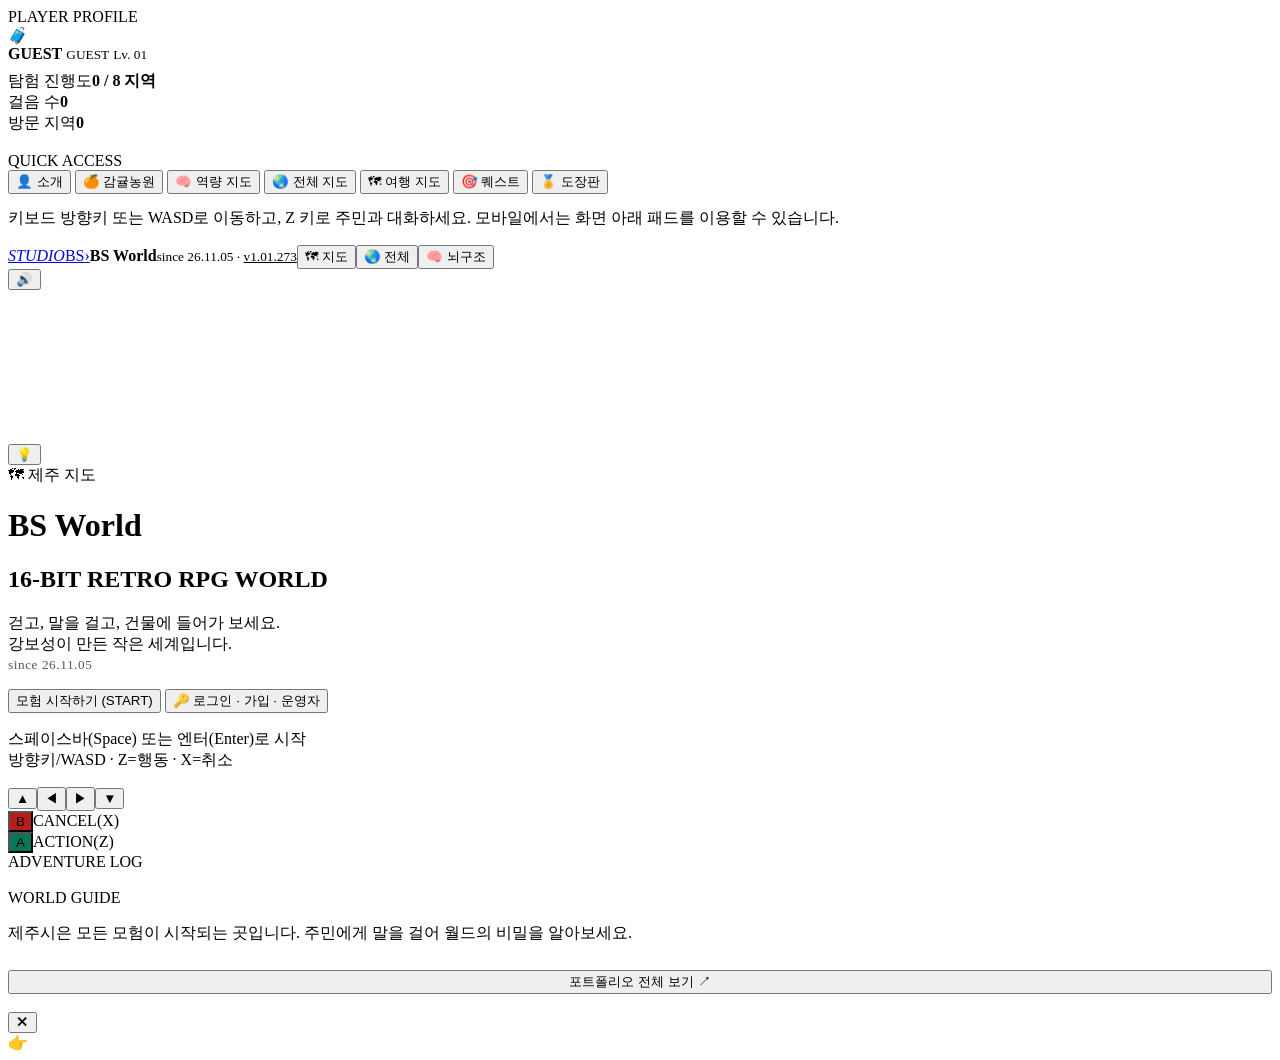
==== src/page.html @ 8c8c4bf9 "Add files via upload" ====
<!DOCTYPE html>
<html lang="ko">
<head>
<meta name="bs-notes" content="작업 문의 액자 전화번호 공개 ON/OFF 설정", "사무실·공방 책상과 외가 창문 대사 바로잡기">
  <meta charset="utf-8">
  <meta name="viewport" content="width=device-width, initial-scale=1, viewport-fit=cover">
  <title>BS World</title>
  <meta name="description" content="걷고, 말을 걸고, 건물에 들어가 보세요. 강보성이 만든 16비트 세계.">
  <meta property="og:title" content="BS World">
  <meta property="og:description" content="걷고, 말을 걸고, 건물에 들어가 보세요. 강보성이 만든 16비트 세계.">
  <meta property="og:type" content="website">
  <meta property="og:url" content="https://studio-bs.github.io/">
  <link rel="icon" type="image/png" sizes="32x32" href="[data-uri]">
  <link rel="icon" type="image/png" sizes="192x192" href="[data-uri]">
  <link rel="apple-touch-icon" href="[data-uri]">
  <link rel="preconnect" href="https://fonts.googleapis.com"><link rel="preconnect" href="https://fonts.gstatic.com" crossorigin><link href="https://fonts.googleapis.com/css2?family=DotGothic16&display=swap" rel="stylesheet" media="print" onload="this.media='all'">
  <style>/*@@CSS@@*/</style>
</head>
<body>
<div id="app">

<aside id="leftPanel" aria-label="캐릭터 정보">
  <div class="panel-title" id="profTitle">PLAYER PROFILE</div>
  <div class="avatar-card">
    <div class="avatar-mark" id="idMark">🧳</div>
    <strong id="idName">GUEST</strong>
    <small id="idSub">GUEST</small>
    <small class="lv" id="lvText">Lv. 01</small>
    <div id="idBtns" style="display:flex;gap:4px;justify-content:center;margin-top:8px"></div>
  </div>
  <div class="stat-line"><span>탐험 진행도</span><b id="progressText">0 / 8 지역</b></div>
  <div class="meter"><span id="progressBar"></span></div>
  <div class="stat-line"><span>걸음 수</span><b id="stepCount">0</b></div>
  <div class="stat-line"><span>방문 지역</span><b id="visitedCount">0</b></div>
  <div class="panel-title" style="margin-top:18px">QUICK ACCESS</div>
  <div class="quick-grid">
    <button onclick="showPortfolio()">👤 소개</button>
    <button onclick="showOrder()">🍊 감귤농원</button>
    <button onclick="showBrain()">🧠 역량 지도</button>
    <button onclick="showWorld()">🌏 전체 지도</button>
    <button onclick="showTravel()">🗺 여행 지도</button>
    <button onclick="showQuestLog()">🎯 퀘스트</button>
    <button onclick="showStamps()">🏅 도장판</button>
  </div>
  <p class="world-note" style="margin-top:14px">키보드 방향키 또는 WASD로 이동하고, Z 키로 주민과 대화하세요. 모바일에서는 화면 아래 패드를 이용할 수 있습니다.</p>
</aside>

<div id="bar"><a class="hubLink" href="https://studio-bs.pages.dev/" title="STUDIO BS 홈으로"><span class="sbsLg"><i>STUDIO</i><u>BS</u></span><span class="sbsAr">›</span></a><b>BS World</b><small class="since">since 26.11.05 · <span id="appVer" onclick="showPatchLog()" title="패치 내역 보기" style="cursor:pointer;text-decoration:underline">v1.01.273</span></small><button id="updBell" hidden onclick="showPatch()" title="새 패치" style="background:#dc2626;color:#fff;border:0;border-radius:6px;padding:2px 8px;font-weight:bold;cursor:pointer"></button><button id="rtBtn" onclick="showRt()" title="지금 접속 중" style="background:#0f766e;color:#fff;border:0;border-radius:6px;padding:2px 8px;font-weight:bold;cursor:pointer" hidden>👥 1</button><button id="chatBtn" onclick="chatOpen()" title="대화하기 (T)" style="background:#1e3a8a;color:#fff;border:0;border-radius:6px;padding:2px 8px;font-weight:bold;cursor:pointer;margin-left:4px" hidden>💬</button><button id="msBtn" hidden onclick="showMessenger()" title="메신저" style="background:#fef3c7;border:1px solid #f59e0b;border-radius:6px;padding:2px 8px;font-weight:bold;cursor:pointer;margin-left:4px">💌</button><button id="nBell" hidden onclick="noteAdmin()" title="새 쪽지와 약속"></button><button id="qBell" hidden onclick="showQA()" title="새 방명록"></button><div id="vc" hidden>TODAY <i id="vcT">-</i> · TOTAL <i id="vcA">-</i></div><span class="brk"></span><button onclick="toggleMap()">🗺 지도</button><button onclick="showWorld()" title="서울과 제주 전체 지도">🌏 전체</button><button onclick="showBrain()">🧠 뇌구조</button><div id="npm" title="지금 나오는 음악"><span id="npt"></span></div><button id="bg" onclick="togBgm()">🔊</button></div>

<div id="scr">
  <canvas id="c"></canvas>
  <div id="fade"></div>
  <div id="bn"></div>
  <div id="wx"></div><div id="guideBar" hidden></div><div id="stHud" hidden></div><div id="chatLog" hidden></div><button id="skipBtn" hidden onclick="rideSkip()">⏭ 건너뛰기 <kbd>X</kbd></button><button id="tipBtn" title="TIP (H 키)" aria-label="팁 보기 (H 키)">💡<i hidden></i></button><div id="tipBox" hidden></div><div id="chatBar" hidden><input id="chatIn" maxlength="40" placeholder="말하기 (40자) · Enter 보내기 · Esc 닫기" autocomplete="off" enterkeyhint="send"><button id="chatGo">보내기</button><button id="chatX" title="닫기">✕</button></div>
  
  <!-- 우측 하단 고정 미니맵 오버레이 -->
  <div id="minimap-overlay">
    <div class="minimap-title">🗺 <span id="mmTitle">제주 지도</span></div>
    <div id="minimap-container" class="minimap-grid"></div>
  </div>

  <div id="dl"><div id="dn"></div><div id="dt"></div></div>
  
  <!-- 시작 화면 오버레이 -->
  <div id="st">
    <div class="cd">
      <h1>BS World</h1>
      <h2>16-BIT RETRO RPG WORLD</h2>
      <p>걷고, 말을 걸고, 건물에 들어가 보세요.<br>강보성이 만든 작은 세계입니다.<br><small style="opacity:.65;letter-spacing:.04em">since 26.11.05</small></p>
    </div>
    <button class="go" onclick="startGame()">모험 시작하기 (START)</button>
    <button class="go go2" onclick="startLogin()">🔑 로그인 · 가입 · 운영자</button>
    <p class="sthint">스페이스바(Space) 또는 엔터(Enter)로 시작<br>방향키/WASD · Z=행동 · X=취소</p>
  </div>
</div>

<div id="mobPanel" hidden>
  <div class="mtabs"><button data-t="map" onclick="mobTab('map')">🗺 지도</button><button data-t="me" onclick="mobTab('me')">👤 프로필</button><button data-t="log" onclick="mobTab('log')">🎯 모험</button></div>
  <div id="mobBody"><div class="mt" data-t="map"></div><div class="mt" data-t="me"></div><div class="mt" data-t="log"></div></div>
</div>
<div id="ctl">
  <div class="dp"><span></span><button data-d="1">▲</button><span></span><button data-d="2">◀</button><span></span><button data-d="3">▶</button><span></span><button data-d="0">▼</button><span></span></div>
  <div class="ab">
    <div><button style="background:#b91c1c" id="bB">B</button>CANCEL(X)</div>
    <div><button style="background:#047857" id="bA">A</button>ACTION(Z)</div>
  </div>
</div>

<aside id="rightPanel" aria-label="퀘스트 및 탐험 안내">
  <div class="panel-title">ADVENTURE LOG</div>
  <div id="questList"></div>
  <div class="panel-title" style="margin-top:18px">WORLD GUIDE</div>
  <p class="world-note" id="regionDesc">제주시은 모든 모험이 시작되는 곳입니다. 주민에게 말을 걸어 월드의 비밀을 알아보세요.</p>
  <button class="side-action" style="width:100%;margin-top:10px" onclick="showPortfolio()">포트폴리오 전체 보기 ↗</button>
</aside>
<div id="toast" role="status" aria-live="polite"></div>

</div>

<div id="lb" onclick="if(event.target.tagName=='IMG')lbZoom();else lbClose()"><div class="fit"><img id="lbi" alt=""></div></div><button id="lbx" onclick="lbClose()" aria-label="닫기">✕</button>
<div id="ytDock"></div>
<div id="bgmBar" hidden><div id="bgmName"></div><div class="bb"><button id="bgmP" onclick="bgmToggle()" title="재생/일시정지 (M)">⏯</button><button onclick="bgmNext()" title="다음 곡 (N)">⏭</button><button onclick="bgmList()" title="목록">📃</button><button id="bgmMin" onclick="bgmMinTog()" title="작게/크게">⬇</button><button onclick="bgmOff()" title="끄기">✕</button></div></div>
<div id="kc">👉</div>
<div class="md" id="md" hidden>
  <div class="mb"><button class="x" onclick="closeM()">✕</button><div id="mc"></div></div>
</div>

<script>/*@@JS@@*/</script>
</body>
</html>
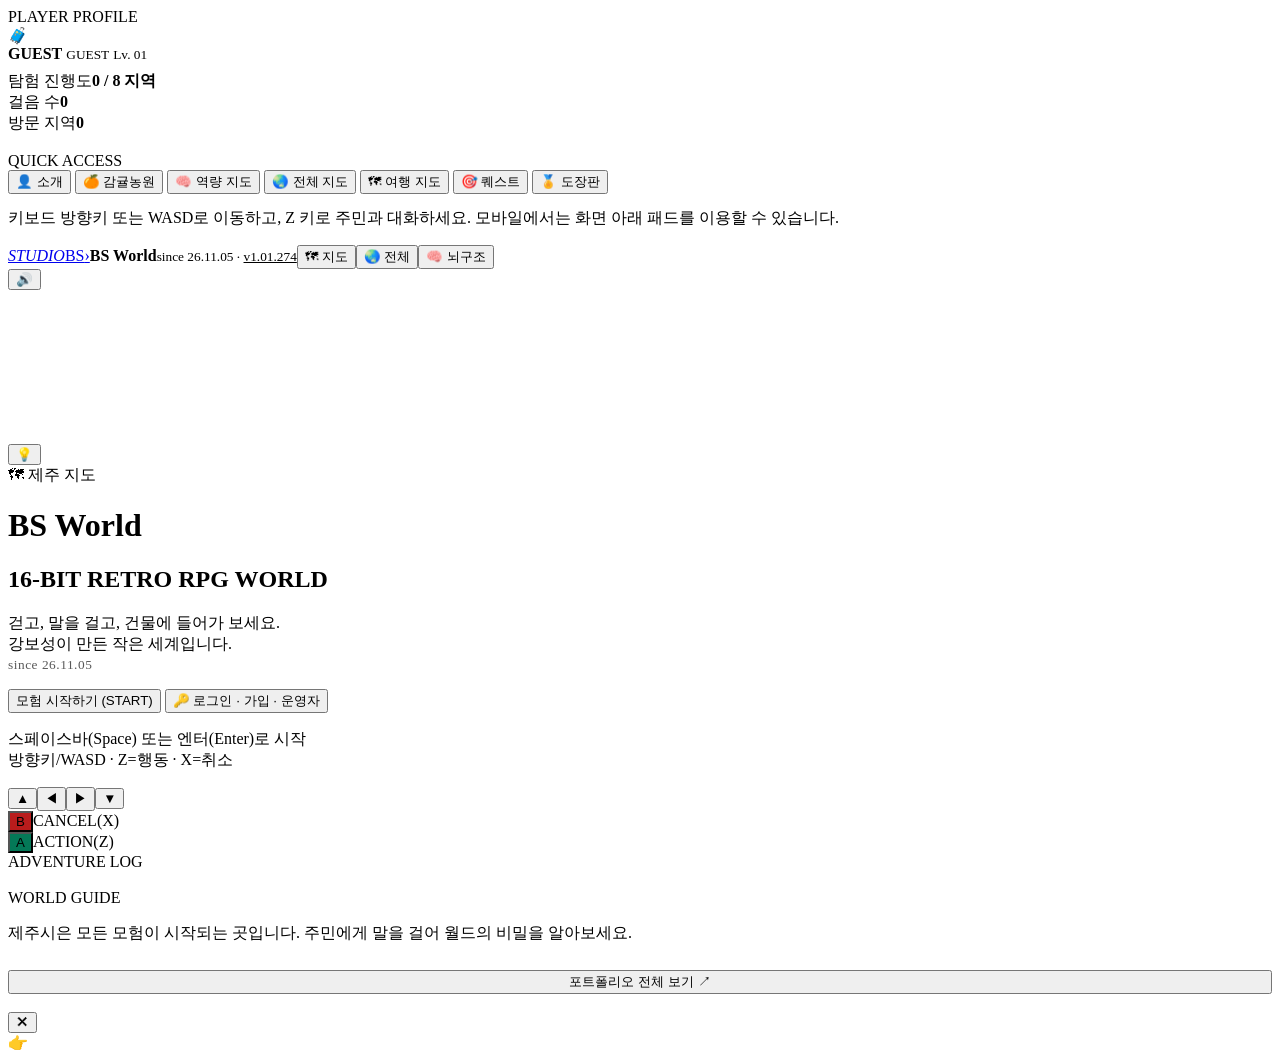
==== commit 1ca7ccb2: "Add files via upload" ====
--- a/src/page.html
+++ b/src/page.html
@@ -1,7 +1,7 @@
 <!DOCTYPE html>
 <html lang="ko">
 <head>
-<meta name="bs-notes" content="작업 문의 액자 전화번호 공개 ON/OFF 설정", "사무실·공방 책상과 외가 창문 대사 바로잡기">
+<meta name="bs-notes" content="박점박 채널은 쇼츠까지 모두 재생", "사무실·공방 책상과 외가 창문 대사 바로잡기">
   <meta charset="utf-8">
   <meta name="viewport" content="width=device-width, initial-scale=1, viewport-fit=cover">
   <title>BS World</title>
@@ -45,7 +45,7 @@
   <p class="world-note" style="margin-top:14px">키보드 방향키 또는 WASD로 이동하고, Z 키로 주민과 대화하세요. 모바일에서는 화면 아래 패드를 이용할 수 있습니다.</p>
 </aside>
 
-<div id="bar"><a class="hubLink" href="https://studio-bs.pages.dev/" title="STUDIO BS 홈으로"><span class="sbsLg"><i>STUDIO</i><u>BS</u></span><span class="sbsAr">›</span></a><b>BS World</b><small class="since">since 26.11.05 · <span id="appVer" onclick="showPatchLog()" title="패치 내역 보기" style="cursor:pointer;text-decoration:underline">v1.01.273</span></small><button id="updBell" hidden onclick="showPatch()" title="새 패치" style="background:#dc2626;color:#fff;border:0;border-radius:6px;padding:2px 8px;font-weight:bold;cursor:pointer"></button><button id="rtBtn" onclick="showRt()" title="지금 접속 중" style="background:#0f766e;color:#fff;border:0;border-radius:6px;padding:2px 8px;font-weight:bold;cursor:pointer" hidden>👥 1</button><button id="chatBtn" onclick="chatOpen()" title="대화하기 (T)" style="background:#1e3a8a;color:#fff;border:0;border-radius:6px;padding:2px 8px;font-weight:bold;cursor:pointer;margin-left:4px" hidden>💬</button><button id="msBtn" hidden onclick="showMessenger()" title="메신저" style="background:#fef3c7;border:1px solid #f59e0b;border-radius:6px;padding:2px 8px;font-weight:bold;cursor:pointer;margin-left:4px">💌</button><button id="nBell" hidden onclick="noteAdmin()" title="새 쪽지와 약속"></button><button id="qBell" hidden onclick="showQA()" title="새 방명록"></button><div id="vc" hidden>TODAY <i id="vcT">-</i> · TOTAL <i id="vcA">-</i></div><span class="brk"></span><button onclick="toggleMap()">🗺 지도</button><button onclick="showWorld()" title="서울과 제주 전체 지도">🌏 전체</button><button onclick="showBrain()">🧠 뇌구조</button><div id="npm" title="지금 나오는 음악"><span id="npt"></span></div><button id="bg" onclick="togBgm()">🔊</button></div>
+<div id="bar"><a class="hubLink" href="https://studio-bs.pages.dev/" title="STUDIO BS 홈으로"><span class="sbsLg"><i>STUDIO</i><u>BS</u></span><span class="sbsAr">›</span></a><b>BS World</b><small class="since">since 26.11.05 · <span id="appVer" onclick="showPatchLog()" title="패치 내역 보기" style="cursor:pointer;text-decoration:underline">v1.01.274</span></small><button id="updBell" hidden onclick="showPatch()" title="새 패치" style="background:#dc2626;color:#fff;border:0;border-radius:6px;padding:2px 8px;font-weight:bold;cursor:pointer"></button><button id="rtBtn" onclick="showRt()" title="지금 접속 중" style="background:#0f766e;color:#fff;border:0;border-radius:6px;padding:2px 8px;font-weight:bold;cursor:pointer" hidden>👥 1</button><button id="chatBtn" onclick="chatOpen()" title="대화하기 (T)" style="background:#1e3a8a;color:#fff;border:0;border-radius:6px;padding:2px 8px;font-weight:bold;cursor:pointer;margin-left:4px" hidden>💬</button><button id="msBtn" hidden onclick="showMessenger()" title="메신저" style="background:#fef3c7;border:1px solid #f59e0b;border-radius:6px;padding:2px 8px;font-weight:bold;cursor:pointer;margin-left:4px">💌</button><button id="nBell" hidden onclick="noteAdmin()" title="새 쪽지와 약속"></button><button id="qBell" hidden onclick="showQA()" title="새 방명록"></button><div id="vc" hidden>TODAY <i id="vcT">-</i> · TOTAL <i id="vcA">-</i></div><span class="brk"></span><button onclick="toggleMap()">🗺 지도</button><button onclick="showWorld()" title="서울과 제주 전체 지도">🌏 전체</button><button onclick="showBrain()">🧠 뇌구조</button><div id="npm" title="지금 나오는 음악"><span id="npt"></span></div><button id="bg" onclick="togBgm()">🔊</button></div>
 
 <div id="scr">
   <canvas id="c"></canvas>
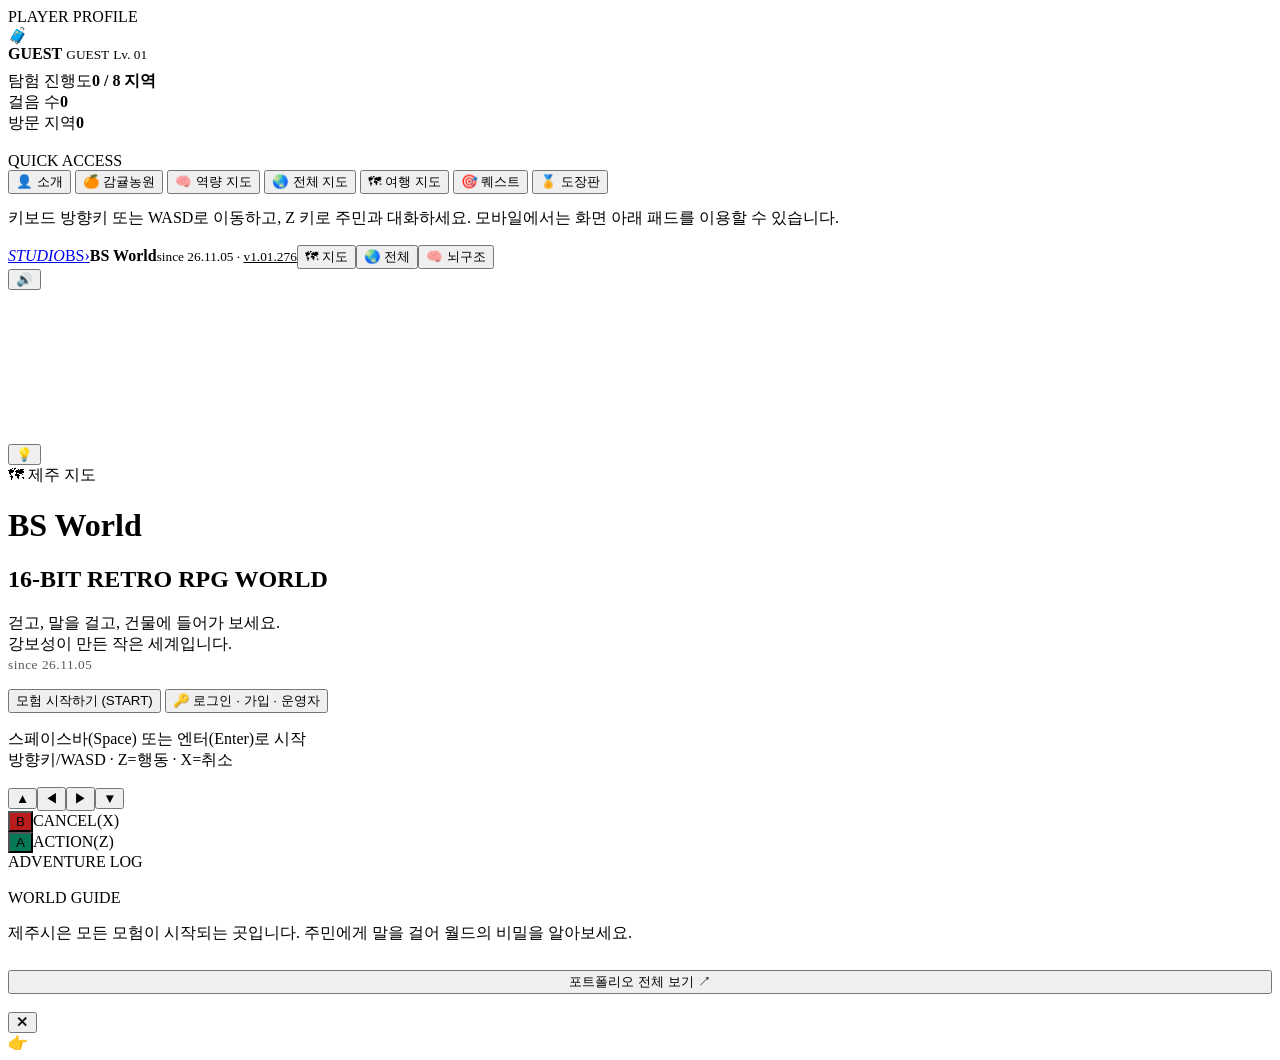
==== commit cfa7cde9: "Add files via upload" ====
--- a/src/page.html
+++ b/src/page.html
@@ -1,7 +1,7 @@
 <!DOCTYPE html>
 <html lang="ko">
 <head>
-<meta name="bs-notes" content="박점박 채널은 쇼츠까지 모두 재생", "사무실·공방 책상과 외가 창문 대사 바로잡기">
+<meta name="bs-notes" content="스튜디오 박: 애니메이터 박 NPC, 큰 컴퓨터 위치 정리, 입구 소파", "사무실·공방 책상과 외가 창문 대사 바로잡기">
   <meta charset="utf-8">
   <meta name="viewport" content="width=device-width, initial-scale=1, viewport-fit=cover">
   <title>BS World</title>
@@ -45,7 +45,7 @@
   <p class="world-note" style="margin-top:14px">키보드 방향키 또는 WASD로 이동하고, Z 키로 주민과 대화하세요. 모바일에서는 화면 아래 패드를 이용할 수 있습니다.</p>
 </aside>
 
-<div id="bar"><a class="hubLink" href="https://studio-bs.pages.dev/" title="STUDIO BS 홈으로"><span class="sbsLg"><i>STUDIO</i><u>BS</u></span><span class="sbsAr">›</span></a><b>BS World</b><small class="since">since 26.11.05 · <span id="appVer" onclick="showPatchLog()" title="패치 내역 보기" style="cursor:pointer;text-decoration:underline">v1.01.274</span></small><button id="updBell" hidden onclick="showPatch()" title="새 패치" style="background:#dc2626;color:#fff;border:0;border-radius:6px;padding:2px 8px;font-weight:bold;cursor:pointer"></button><button id="rtBtn" onclick="showRt()" title="지금 접속 중" style="background:#0f766e;color:#fff;border:0;border-radius:6px;padding:2px 8px;font-weight:bold;cursor:pointer" hidden>👥 1</button><button id="chatBtn" onclick="chatOpen()" title="대화하기 (T)" style="background:#1e3a8a;color:#fff;border:0;border-radius:6px;padding:2px 8px;font-weight:bold;cursor:pointer;margin-left:4px" hidden>💬</button><button id="msBtn" hidden onclick="showMessenger()" title="메신저" style="background:#fef3c7;border:1px solid #f59e0b;border-radius:6px;padding:2px 8px;font-weight:bold;cursor:pointer;margin-left:4px">💌</button><button id="nBell" hidden onclick="noteAdmin()" title="새 쪽지와 약속"></button><button id="qBell" hidden onclick="showQA()" title="새 방명록"></button><div id="vc" hidden>TODAY <i id="vcT">-</i> · TOTAL <i id="vcA">-</i></div><span class="brk"></span><button onclick="toggleMap()">🗺 지도</button><button onclick="showWorld()" title="서울과 제주 전체 지도">🌏 전체</button><button onclick="showBrain()">🧠 뇌구조</button><div id="npm" title="지금 나오는 음악"><span id="npt"></span></div><button id="bg" onclick="togBgm()">🔊</button></div>
+<div id="bar"><a class="hubLink" href="https://studio-bs.pages.dev/" title="STUDIO BS 홈으로"><span class="sbsLg"><i>STUDIO</i><u>BS</u></span><span class="sbsAr">›</span></a><b>BS World</b><small class="since">since 26.11.05 · <span id="appVer" onclick="showPatchLog()" title="패치 내역 보기" style="cursor:pointer;text-decoration:underline">v1.01.276</span></small><button id="updBell" hidden onclick="showPatch()" title="새 패치" style="background:#dc2626;color:#fff;border:0;border-radius:6px;padding:2px 8px;font-weight:bold;cursor:pointer"></button><button id="rtBtn" onclick="showRt()" title="지금 접속 중" style="background:#0f766e;color:#fff;border:0;border-radius:6px;padding:2px 8px;font-weight:bold;cursor:pointer" hidden>👥 1</button><button id="chatBtn" onclick="chatOpen()" title="대화하기 (T)" style="background:#1e3a8a;color:#fff;border:0;border-radius:6px;padding:2px 8px;font-weight:bold;cursor:pointer;margin-left:4px" hidden>💬</button><button id="msBtn" hidden onclick="showMessenger()" title="메신저" style="background:#fef3c7;border:1px solid #f59e0b;border-radius:6px;padding:2px 8px;font-weight:bold;cursor:pointer;margin-left:4px">💌</button><button id="nBell" hidden onclick="noteAdmin()" title="새 쪽지와 약속"></button><button id="qBell" hidden onclick="showQA()" title="새 방명록"></button><div id="vc" hidden>TODAY <i id="vcT">-</i> · TOTAL <i id="vcA">-</i></div><span class="brk"></span><button onclick="toggleMap()">🗺 지도</button><button onclick="showWorld()" title="서울과 제주 전체 지도">🌏 전체</button><button onclick="showBrain()">🧠 뇌구조</button><div id="npm" title="지금 나오는 음악"><span id="npt"></span></div><button id="bg" onclick="togBgm()">🔊</button></div>
 
 <div id="scr">
   <canvas id="c"></canvas>
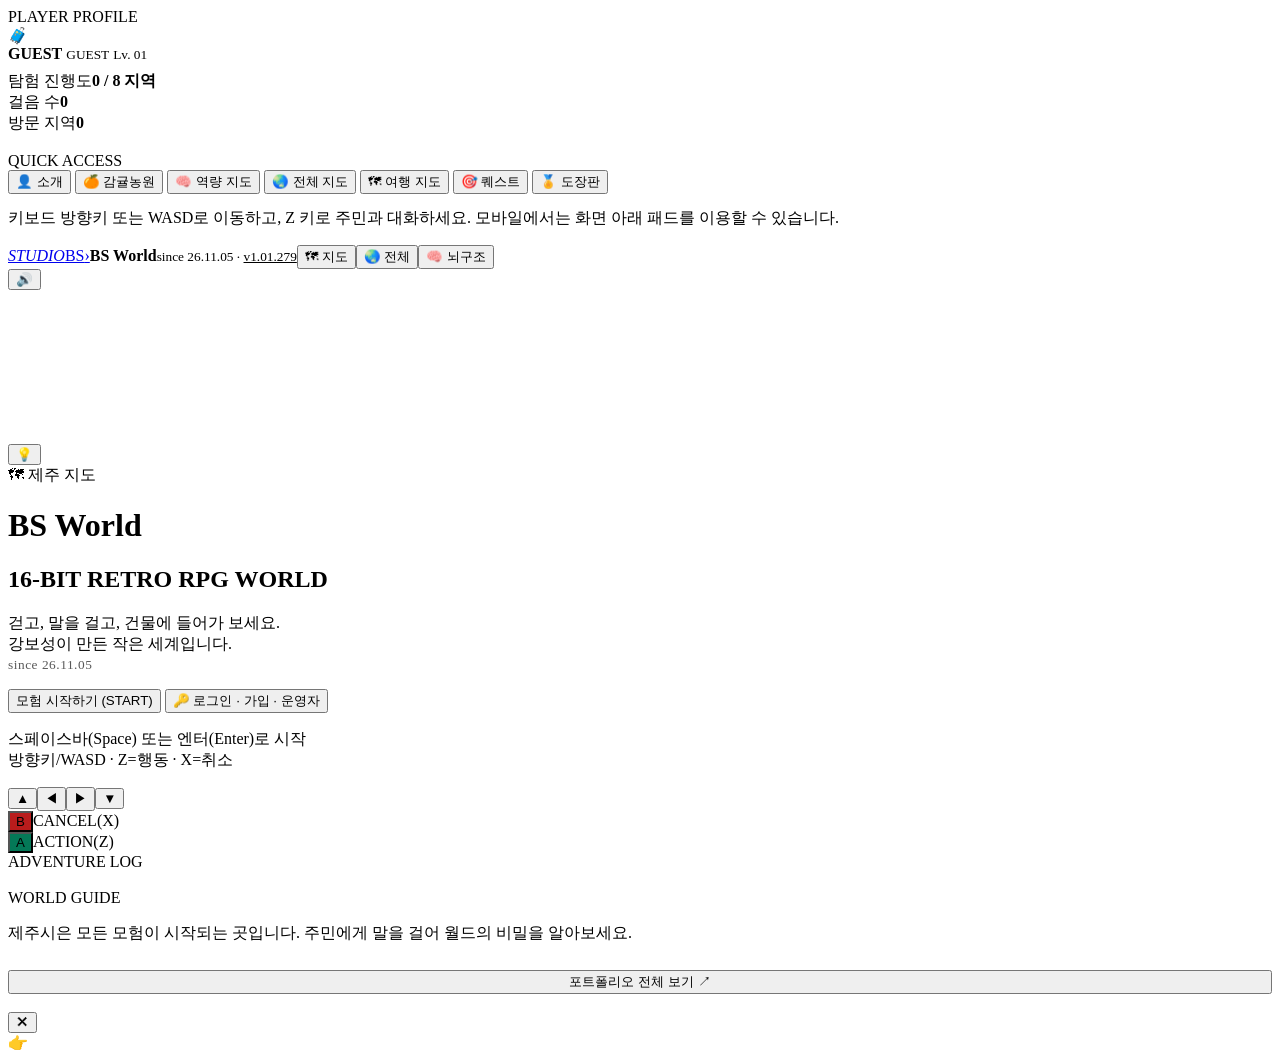
==== commit cf46e9f2: "Add files via upload" ====
--- a/src/page.html
+++ b/src/page.html
@@ -1,7 +1,7 @@
 <!DOCTYPE html>
 <html lang="ko">
 <head>
-<meta name="bs-notes" content="스튜디오 박: 애니메이터 박 NPC, 큰 컴퓨터 위치 정리, 입구 소파", "사무실·공방 책상과 외가 창문 대사 바로잡기">
+<meta name="bs-notes" content="스튜디오 박 새 간판·캐릭터 NPC, 방 크기 조정과 소파 2×2|박지혜 채널은 대표 영상 하나만 재생", "사무실·공방 책상과 외가 창문 대사 바로잡기">
   <meta charset="utf-8">
   <meta name="viewport" content="width=device-width, initial-scale=1, viewport-fit=cover">
   <title>BS World</title>
@@ -45,7 +45,7 @@
   <p class="world-note" style="margin-top:14px">키보드 방향키 또는 WASD로 이동하고, Z 키로 주민과 대화하세요. 모바일에서는 화면 아래 패드를 이용할 수 있습니다.</p>
 </aside>
 
-<div id="bar"><a class="hubLink" href="https://studio-bs.pages.dev/" title="STUDIO BS 홈으로"><span class="sbsLg"><i>STUDIO</i><u>BS</u></span><span class="sbsAr">›</span></a><b>BS World</b><small class="since">since 26.11.05 · <span id="appVer" onclick="showPatchLog()" title="패치 내역 보기" style="cursor:pointer;text-decoration:underline">v1.01.276</span></small><button id="updBell" hidden onclick="showPatch()" title="새 패치" style="background:#dc2626;color:#fff;border:0;border-radius:6px;padding:2px 8px;font-weight:bold;cursor:pointer"></button><button id="rtBtn" onclick="showRt()" title="지금 접속 중" style="background:#0f766e;color:#fff;border:0;border-radius:6px;padding:2px 8px;font-weight:bold;cursor:pointer" hidden>👥 1</button><button id="chatBtn" onclick="chatOpen()" title="대화하기 (T)" style="background:#1e3a8a;color:#fff;border:0;border-radius:6px;padding:2px 8px;font-weight:bold;cursor:pointer;margin-left:4px" hidden>💬</button><button id="msBtn" hidden onclick="showMessenger()" title="메신저" style="background:#fef3c7;border:1px solid #f59e0b;border-radius:6px;padding:2px 8px;font-weight:bold;cursor:pointer;margin-left:4px">💌</button><button id="nBell" hidden onclick="noteAdmin()" title="새 쪽지와 약속"></button><button id="qBell" hidden onclick="showQA()" title="새 방명록"></button><div id="vc" hidden>TODAY <i id="vcT">-</i> · TOTAL <i id="vcA">-</i></div><span class="brk"></span><button onclick="toggleMap()">🗺 지도</button><button onclick="showWorld()" title="서울과 제주 전체 지도">🌏 전체</button><button onclick="showBrain()">🧠 뇌구조</button><div id="npm" title="지금 나오는 음악"><span id="npt"></span></div><button id="bg" onclick="togBgm()">🔊</button></div>
+<div id="bar"><a class="hubLink" href="https://studio-bs.pages.dev/" title="STUDIO BS 홈으로"><span class="sbsLg"><i>STUDIO</i><u>BS</u></span><span class="sbsAr">›</span></a><b>BS World</b><small class="since">since 26.11.05 · <span id="appVer" onclick="showPatchLog()" title="패치 내역 보기" style="cursor:pointer;text-decoration:underline">v1.01.279</span></small><button id="updBell" hidden onclick="showPatch()" title="새 패치" style="background:#dc2626;color:#fff;border:0;border-radius:6px;padding:2px 8px;font-weight:bold;cursor:pointer"></button><button id="rtBtn" onclick="showRt()" title="지금 접속 중" style="background:#0f766e;color:#fff;border:0;border-radius:6px;padding:2px 8px;font-weight:bold;cursor:pointer" hidden>👥 1</button><button id="chatBtn" onclick="chatOpen()" title="대화하기 (T)" style="background:#1e3a8a;color:#fff;border:0;border-radius:6px;padding:2px 8px;font-weight:bold;cursor:pointer;margin-left:4px" hidden>💬</button><button id="msBtn" hidden onclick="showMessenger()" title="메신저" style="background:#fef3c7;border:1px solid #f59e0b;border-radius:6px;padding:2px 8px;font-weight:bold;cursor:pointer;margin-left:4px">💌</button><button id="nBell" hidden onclick="noteAdmin()" title="새 쪽지와 약속"></button><button id="qBell" hidden onclick="showQA()" title="새 방명록"></button><div id="vc" hidden>TODAY <i id="vcT">-</i> · TOTAL <i id="vcA">-</i></div><span class="brk"></span><button onclick="toggleMap()">🗺 지도</button><button onclick="showWorld()" title="서울과 제주 전체 지도">🌏 전체</button><button onclick="showBrain()">🧠 뇌구조</button><div id="npm" title="지금 나오는 음악"><span id="npt"></span></div><button id="bg" onclick="togBgm()">🔊</button></div>
 
 <div id="scr">
   <canvas id="c"></canvas>
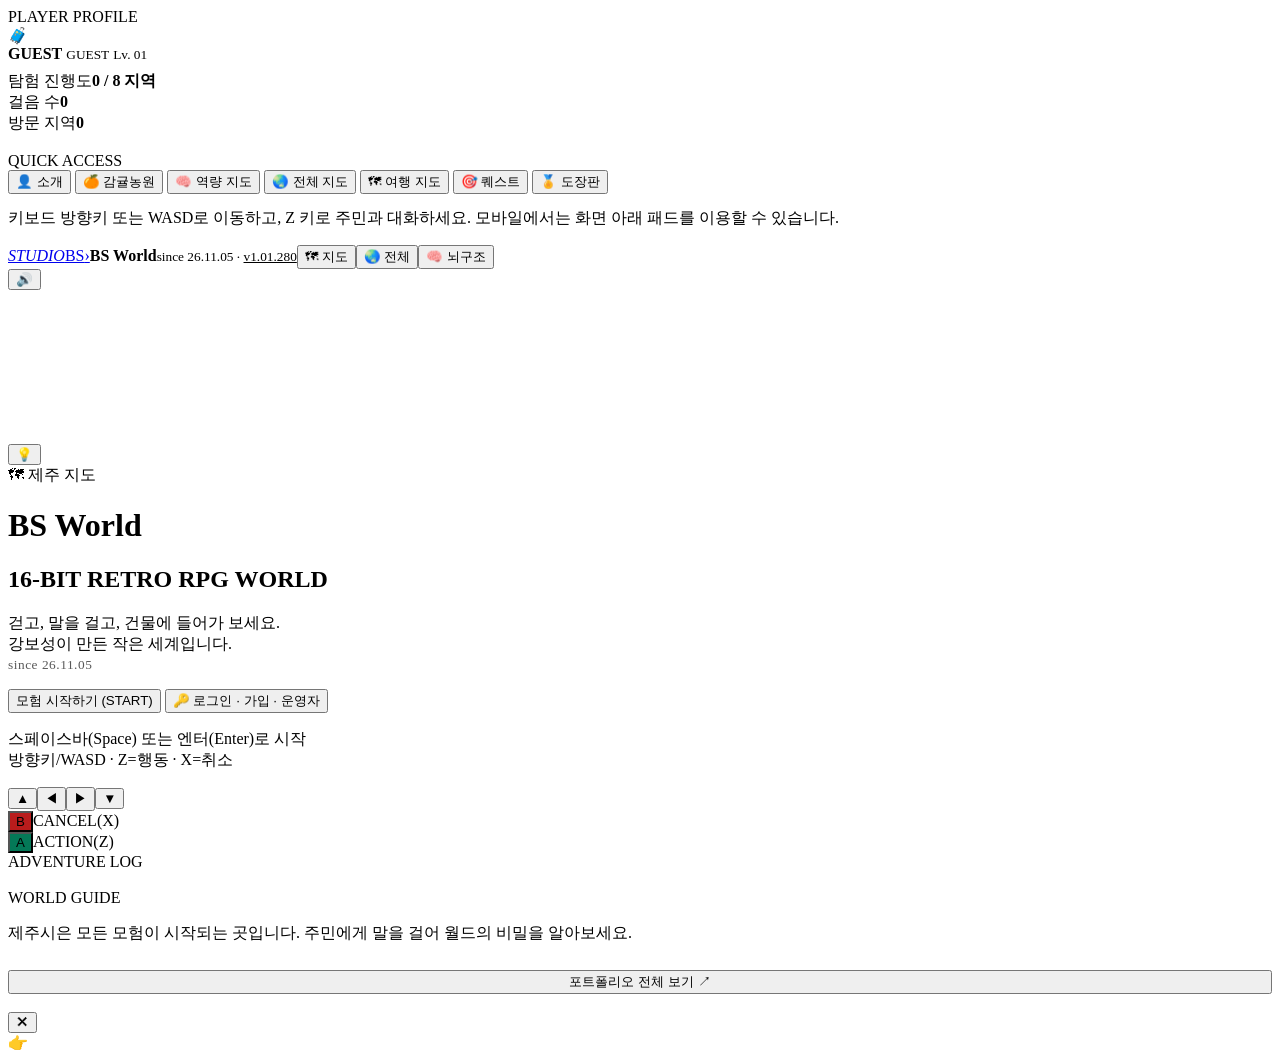
==== commit 24468d0d: "Add files via upload" ====
--- a/src/page.html
+++ b/src/page.html
@@ -1,7 +1,7 @@
 <!DOCTYPE html>
 <html lang="ko">
 <head>
-<meta name="bs-notes" content="스튜디오 박 새 간판·캐릭터 NPC, 방 크기 조정과 소파 2×2|박지혜 채널은 대표 영상 하나만 재생", "사무실·공방 책상과 외가 창문 대사 바로잡기">
+<meta name="bs-notes" content="스튜디오 박 외관을 애니메이션 작업실 느낌으로(필름 지붕·연필·슬레이트)", "사무실·공방 책상과 외가 창문 대사 바로잡기">
   <meta charset="utf-8">
   <meta name="viewport" content="width=device-width, initial-scale=1, viewport-fit=cover">
   <title>BS World</title>
@@ -45,7 +45,7 @@
   <p class="world-note" style="margin-top:14px">키보드 방향키 또는 WASD로 이동하고, Z 키로 주민과 대화하세요. 모바일에서는 화면 아래 패드를 이용할 수 있습니다.</p>
 </aside>
 
-<div id="bar"><a class="hubLink" href="https://studio-bs.pages.dev/" title="STUDIO BS 홈으로"><span class="sbsLg"><i>STUDIO</i><u>BS</u></span><span class="sbsAr">›</span></a><b>BS World</b><small class="since">since 26.11.05 · <span id="appVer" onclick="showPatchLog()" title="패치 내역 보기" style="cursor:pointer;text-decoration:underline">v1.01.279</span></small><button id="updBell" hidden onclick="showPatch()" title="새 패치" style="background:#dc2626;color:#fff;border:0;border-radius:6px;padding:2px 8px;font-weight:bold;cursor:pointer"></button><button id="rtBtn" onclick="showRt()" title="지금 접속 중" style="background:#0f766e;color:#fff;border:0;border-radius:6px;padding:2px 8px;font-weight:bold;cursor:pointer" hidden>👥 1</button><button id="chatBtn" onclick="chatOpen()" title="대화하기 (T)" style="background:#1e3a8a;color:#fff;border:0;border-radius:6px;padding:2px 8px;font-weight:bold;cursor:pointer;margin-left:4px" hidden>💬</button><button id="msBtn" hidden onclick="showMessenger()" title="메신저" style="background:#fef3c7;border:1px solid #f59e0b;border-radius:6px;padding:2px 8px;font-weight:bold;cursor:pointer;margin-left:4px">💌</button><button id="nBell" hidden onclick="noteAdmin()" title="새 쪽지와 약속"></button><button id="qBell" hidden onclick="showQA()" title="새 방명록"></button><div id="vc" hidden>TODAY <i id="vcT">-</i> · TOTAL <i id="vcA">-</i></div><span class="brk"></span><button onclick="toggleMap()">🗺 지도</button><button onclick="showWorld()" title="서울과 제주 전체 지도">🌏 전체</button><button onclick="showBrain()">🧠 뇌구조</button><div id="npm" title="지금 나오는 음악"><span id="npt"></span></div><button id="bg" onclick="togBgm()">🔊</button></div>
+<div id="bar"><a class="hubLink" href="https://studio-bs.pages.dev/" title="STUDIO BS 홈으로"><span class="sbsLg"><i>STUDIO</i><u>BS</u></span><span class="sbsAr">›</span></a><b>BS World</b><small class="since">since 26.11.05 · <span id="appVer" onclick="showPatchLog()" title="패치 내역 보기" style="cursor:pointer;text-decoration:underline">v1.01.280</span></small><button id="updBell" hidden onclick="showPatch()" title="새 패치" style="background:#dc2626;color:#fff;border:0;border-radius:6px;padding:2px 8px;font-weight:bold;cursor:pointer"></button><button id="rtBtn" onclick="showRt()" title="지금 접속 중" style="background:#0f766e;color:#fff;border:0;border-radius:6px;padding:2px 8px;font-weight:bold;cursor:pointer" hidden>👥 1</button><button id="chatBtn" onclick="chatOpen()" title="대화하기 (T)" style="background:#1e3a8a;color:#fff;border:0;border-radius:6px;padding:2px 8px;font-weight:bold;cursor:pointer;margin-left:4px" hidden>💬</button><button id="msBtn" hidden onclick="showMessenger()" title="메신저" style="background:#fef3c7;border:1px solid #f59e0b;border-radius:6px;padding:2px 8px;font-weight:bold;cursor:pointer;margin-left:4px">💌</button><button id="nBell" hidden onclick="noteAdmin()" title="새 쪽지와 약속"></button><button id="qBell" hidden onclick="showQA()" title="새 방명록"></button><div id="vc" hidden>TODAY <i id="vcT">-</i> · TOTAL <i id="vcA">-</i></div><span class="brk"></span><button onclick="toggleMap()">🗺 지도</button><button onclick="showWorld()" title="서울과 제주 전체 지도">🌏 전체</button><button onclick="showBrain()">🧠 뇌구조</button><div id="npm" title="지금 나오는 음악"><span id="npt"></span></div><button id="bg" onclick="togBgm()">🔊</button></div>
 
 <div id="scr">
   <canvas id="c"></canvas>
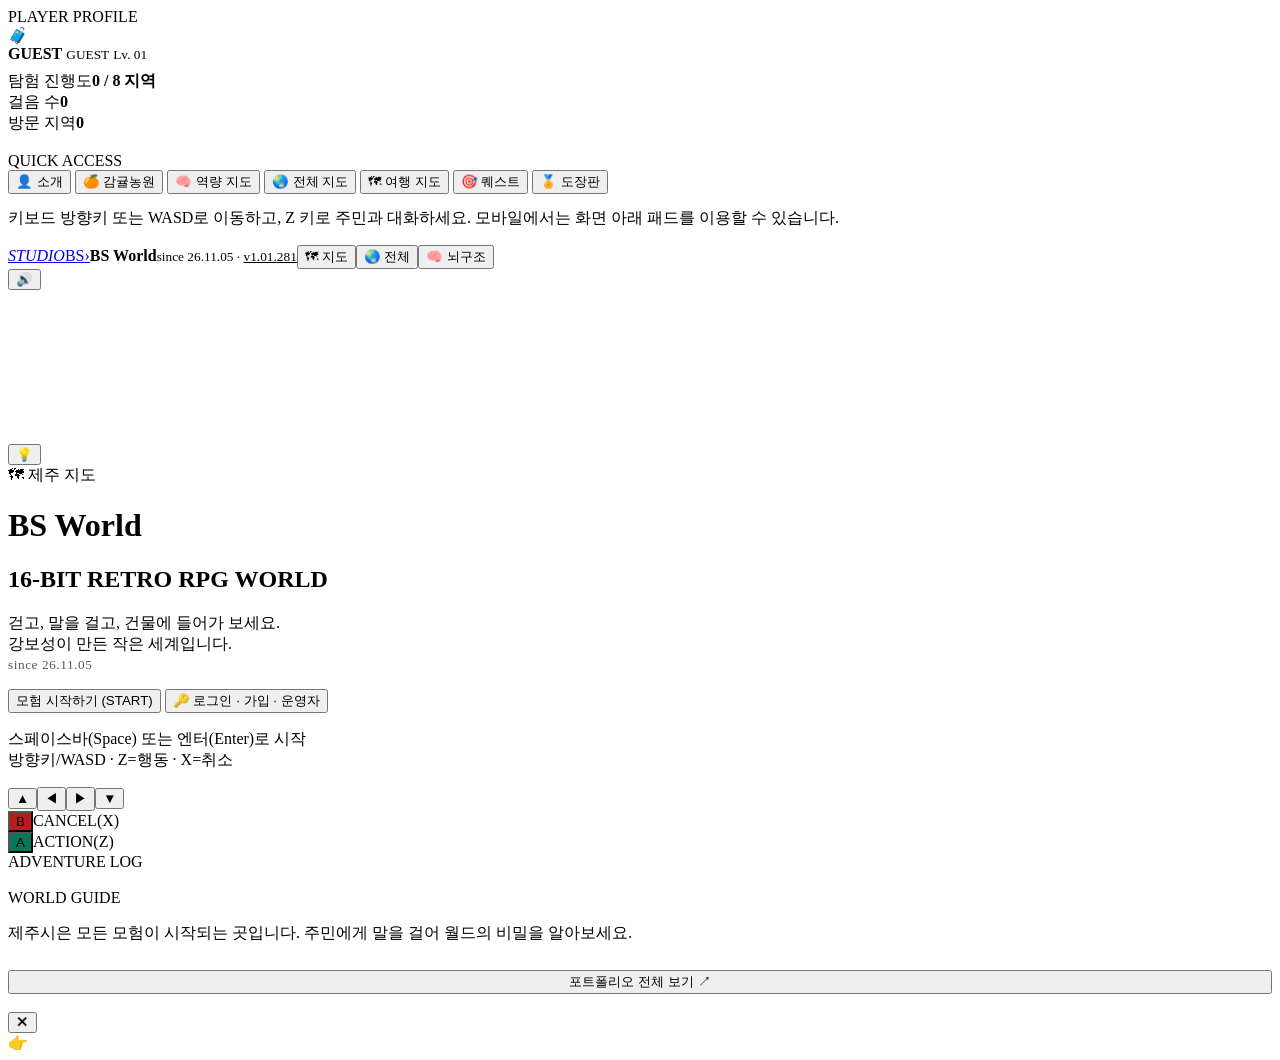
==== commit af52ce2d: "Add files via upload" ====
--- a/src/page.html
+++ b/src/page.html
@@ -1,7 +1,7 @@
 <!DOCTYPE html>
 <html lang="ko">
 <head>
-<meta name="bs-notes" content="스튜디오 박 외관을 애니메이션 작업실 느낌으로(필름 지붕·연필·슬레이트)", "사무실·공방 책상과 외가 창문 대사 바로잡기">
+<meta name="bs-notes" content="스튜디오 박 작업 노트 키오스크(작업물·글·링크)와 연락수단 버튼", "사무실·공방 책상과 외가 창문 대사 바로잡기">
   <meta charset="utf-8">
   <meta name="viewport" content="width=device-width, initial-scale=1, viewport-fit=cover">
   <title>BS World</title>
@@ -45,7 +45,7 @@
   <p class="world-note" style="margin-top:14px">키보드 방향키 또는 WASD로 이동하고, Z 키로 주민과 대화하세요. 모바일에서는 화면 아래 패드를 이용할 수 있습니다.</p>
 </aside>
 
-<div id="bar"><a class="hubLink" href="https://studio-bs.pages.dev/" title="STUDIO BS 홈으로"><span class="sbsLg"><i>STUDIO</i><u>BS</u></span><span class="sbsAr">›</span></a><b>BS World</b><small class="since">since 26.11.05 · <span id="appVer" onclick="showPatchLog()" title="패치 내역 보기" style="cursor:pointer;text-decoration:underline">v1.01.280</span></small><button id="updBell" hidden onclick="showPatch()" title="새 패치" style="background:#dc2626;color:#fff;border:0;border-radius:6px;padding:2px 8px;font-weight:bold;cursor:pointer"></button><button id="rtBtn" onclick="showRt()" title="지금 접속 중" style="background:#0f766e;color:#fff;border:0;border-radius:6px;padding:2px 8px;font-weight:bold;cursor:pointer" hidden>👥 1</button><button id="chatBtn" onclick="chatOpen()" title="대화하기 (T)" style="background:#1e3a8a;color:#fff;border:0;border-radius:6px;padding:2px 8px;font-weight:bold;cursor:pointer;margin-left:4px" hidden>💬</button><button id="msBtn" hidden onclick="showMessenger()" title="메신저" style="background:#fef3c7;border:1px solid #f59e0b;border-radius:6px;padding:2px 8px;font-weight:bold;cursor:pointer;margin-left:4px">💌</button><button id="nBell" hidden onclick="noteAdmin()" title="새 쪽지와 약속"></button><button id="qBell" hidden onclick="showQA()" title="새 방명록"></button><div id="vc" hidden>TODAY <i id="vcT">-</i> · TOTAL <i id="vcA">-</i></div><span class="brk"></span><button onclick="toggleMap()">🗺 지도</button><button onclick="showWorld()" title="서울과 제주 전체 지도">🌏 전체</button><button onclick="showBrain()">🧠 뇌구조</button><div id="npm" title="지금 나오는 음악"><span id="npt"></span></div><button id="bg" onclick="togBgm()">🔊</button></div>
+<div id="bar"><a class="hubLink" href="https://studio-bs.pages.dev/" title="STUDIO BS 홈으로"><span class="sbsLg"><i>STUDIO</i><u>BS</u></span><span class="sbsAr">›</span></a><b>BS World</b><small class="since">since 26.11.05 · <span id="appVer" onclick="showPatchLog()" title="패치 내역 보기" style="cursor:pointer;text-decoration:underline">v1.01.281</span></small><button id="updBell" hidden onclick="showPatch()" title="새 패치" style="background:#dc2626;color:#fff;border:0;border-radius:6px;padding:2px 8px;font-weight:bold;cursor:pointer"></button><button id="rtBtn" onclick="showRt()" title="지금 접속 중" style="background:#0f766e;color:#fff;border:0;border-radius:6px;padding:2px 8px;font-weight:bold;cursor:pointer" hidden>👥 1</button><button id="chatBtn" onclick="chatOpen()" title="대화하기 (T)" style="background:#1e3a8a;color:#fff;border:0;border-radius:6px;padding:2px 8px;font-weight:bold;cursor:pointer;margin-left:4px" hidden>💬</button><button id="msBtn" hidden onclick="showMessenger()" title="메신저" style="background:#fef3c7;border:1px solid #f59e0b;border-radius:6px;padding:2px 8px;font-weight:bold;cursor:pointer;margin-left:4px">💌</button><button id="nBell" hidden onclick="noteAdmin()" title="새 쪽지와 약속"></button><button id="qBell" hidden onclick="showQA()" title="새 방명록"></button><div id="vc" hidden>TODAY <i id="vcT">-</i> · TOTAL <i id="vcA">-</i></div><span class="brk"></span><button onclick="toggleMap()">🗺 지도</button><button onclick="showWorld()" title="서울과 제주 전체 지도">🌏 전체</button><button onclick="showBrain()">🧠 뇌구조</button><div id="npm" title="지금 나오는 음악"><span id="npt"></span></div><button id="bg" onclick="togBgm()">🔊</button></div>
 
 <div id="scr">
   <canvas id="c"></canvas>
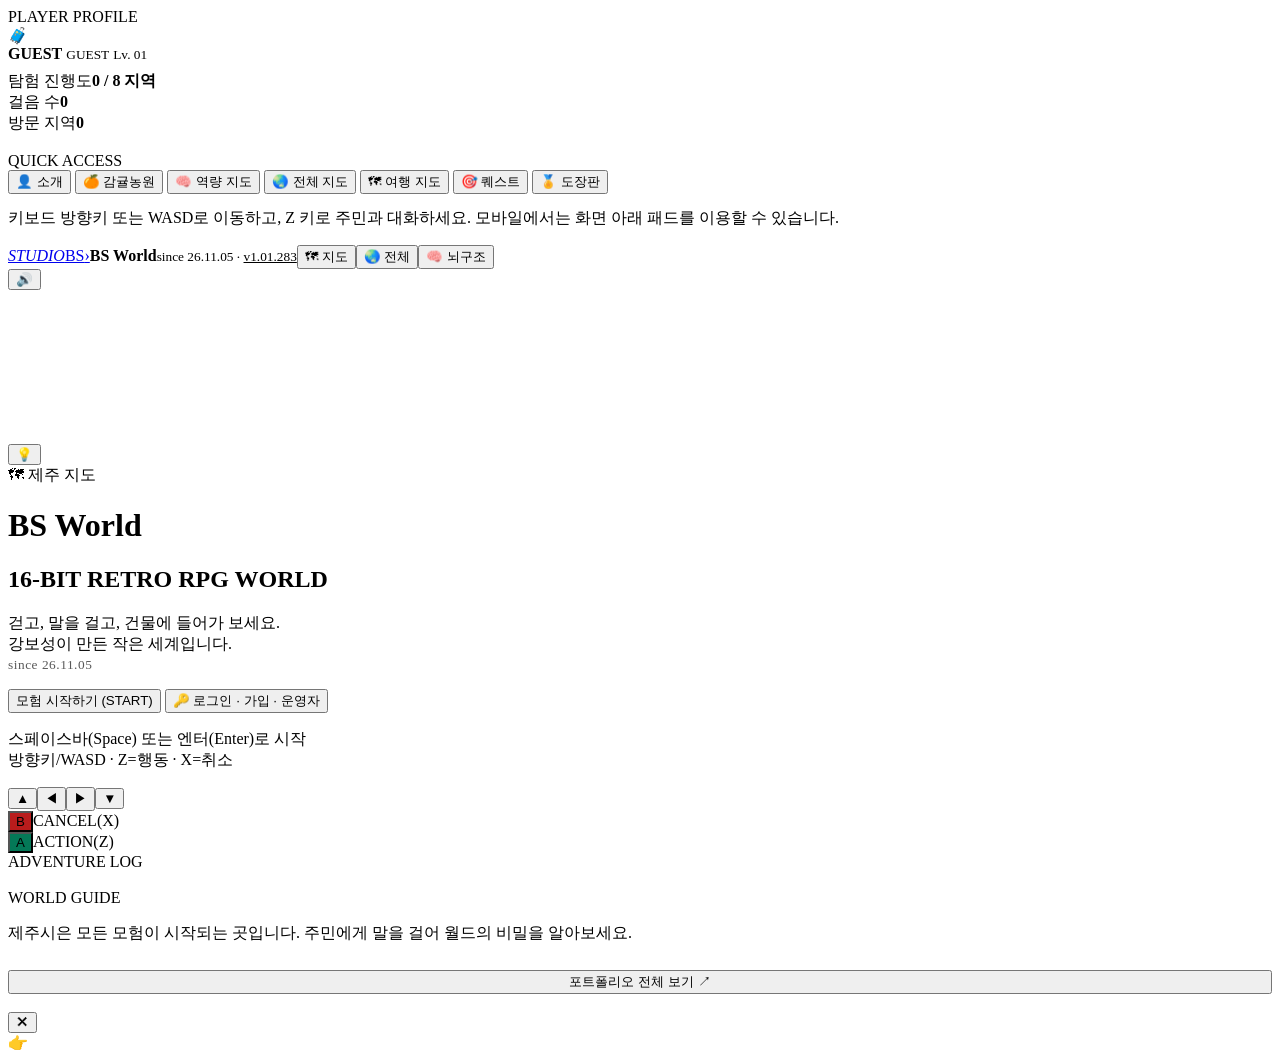
==== commit 651f00d1: "Add files via upload" ====
--- a/src/page.html
+++ b/src/page.html
@@ -1,7 +1,7 @@
 <!DOCTYPE html>
 <html lang="ko">
 <head>
-<meta name="bs-notes" content="스튜디오 박 작업 노트 키오스크(작업물·글·링크)와 연락수단 버튼", "사무실·공방 책상과 외가 창문 대사 바로잡기">
+<meta name="bs-notes" content="STUDIO BS 카드마다 실제 사이트로 연결", "사무실·공방 책상과 외가 창문 대사 바로잡기">
   <meta charset="utf-8">
   <meta name="viewport" content="width=device-width, initial-scale=1, viewport-fit=cover">
   <title>BS World</title>
@@ -45,7 +45,7 @@
   <p class="world-note" style="margin-top:14px">키보드 방향키 또는 WASD로 이동하고, Z 키로 주민과 대화하세요. 모바일에서는 화면 아래 패드를 이용할 수 있습니다.</p>
 </aside>
 
-<div id="bar"><a class="hubLink" href="https://studio-bs.pages.dev/" title="STUDIO BS 홈으로"><span class="sbsLg"><i>STUDIO</i><u>BS</u></span><span class="sbsAr">›</span></a><b>BS World</b><small class="since">since 26.11.05 · <span id="appVer" onclick="showPatchLog()" title="패치 내역 보기" style="cursor:pointer;text-decoration:underline">v1.01.281</span></small><button id="updBell" hidden onclick="showPatch()" title="새 패치" style="background:#dc2626;color:#fff;border:0;border-radius:6px;padding:2px 8px;font-weight:bold;cursor:pointer"></button><button id="rtBtn" onclick="showRt()" title="지금 접속 중" style="background:#0f766e;color:#fff;border:0;border-radius:6px;padding:2px 8px;font-weight:bold;cursor:pointer" hidden>👥 1</button><button id="chatBtn" onclick="chatOpen()" title="대화하기 (T)" style="background:#1e3a8a;color:#fff;border:0;border-radius:6px;padding:2px 8px;font-weight:bold;cursor:pointer;margin-left:4px" hidden>💬</button><button id="msBtn" hidden onclick="showMessenger()" title="메신저" style="background:#fef3c7;border:1px solid #f59e0b;border-radius:6px;padding:2px 8px;font-weight:bold;cursor:pointer;margin-left:4px">💌</button><button id="nBell" hidden onclick="noteAdmin()" title="새 쪽지와 약속"></button><button id="qBell" hidden onclick="showQA()" title="새 방명록"></button><div id="vc" hidden>TODAY <i id="vcT">-</i> · TOTAL <i id="vcA">-</i></div><span class="brk"></span><button onclick="toggleMap()">🗺 지도</button><button onclick="showWorld()" title="서울과 제주 전체 지도">🌏 전체</button><button onclick="showBrain()">🧠 뇌구조</button><div id="npm" title="지금 나오는 음악"><span id="npt"></span></div><button id="bg" onclick="togBgm()">🔊</button></div>
+<div id="bar"><a class="hubLink" href="https://studio-bs.pages.dev/" title="STUDIO BS 홈으로"><span class="sbsLg"><i>STUDIO</i><u>BS</u></span><span class="sbsAr">›</span></a><b>BS World</b><small class="since">since 26.11.05 · <span id="appVer" onclick="showPatchLog()" title="패치 내역 보기" style="cursor:pointer;text-decoration:underline">v1.01.283</span></small><button id="updBell" hidden onclick="showPatch()" title="새 패치" style="background:#dc2626;color:#fff;border:0;border-radius:6px;padding:2px 8px;font-weight:bold;cursor:pointer"></button><button id="rtBtn" onclick="showRt()" title="지금 접속 중" style="background:#0f766e;color:#fff;border:0;border-radius:6px;padding:2px 8px;font-weight:bold;cursor:pointer" hidden>👥 1</button><button id="chatBtn" onclick="chatOpen()" title="대화하기 (T)" style="background:#1e3a8a;color:#fff;border:0;border-radius:6px;padding:2px 8px;font-weight:bold;cursor:pointer;margin-left:4px" hidden>💬</button><button id="msBtn" hidden onclick="showMessenger()" title="메신저" style="background:#fef3c7;border:1px solid #f59e0b;border-radius:6px;padding:2px 8px;font-weight:bold;cursor:pointer;margin-left:4px">💌</button><button id="nBell" hidden onclick="noteAdmin()" title="새 쪽지와 약속"></button><button id="qBell" hidden onclick="showQA()" title="새 방명록"></button><div id="vc" hidden>TODAY <i id="vcT">-</i> · TOTAL <i id="vcA">-</i></div><span class="brk"></span><button onclick="toggleMap()">🗺 지도</button><button onclick="showWorld()" title="서울과 제주 전체 지도">🌏 전체</button><button onclick="showBrain()">🧠 뇌구조</button><div id="npm" title="지금 나오는 음악"><span id="npt"></span></div><button id="bg" onclick="togBgm()">🔊</button></div>
 
 <div id="scr">
   <canvas id="c"></canvas>
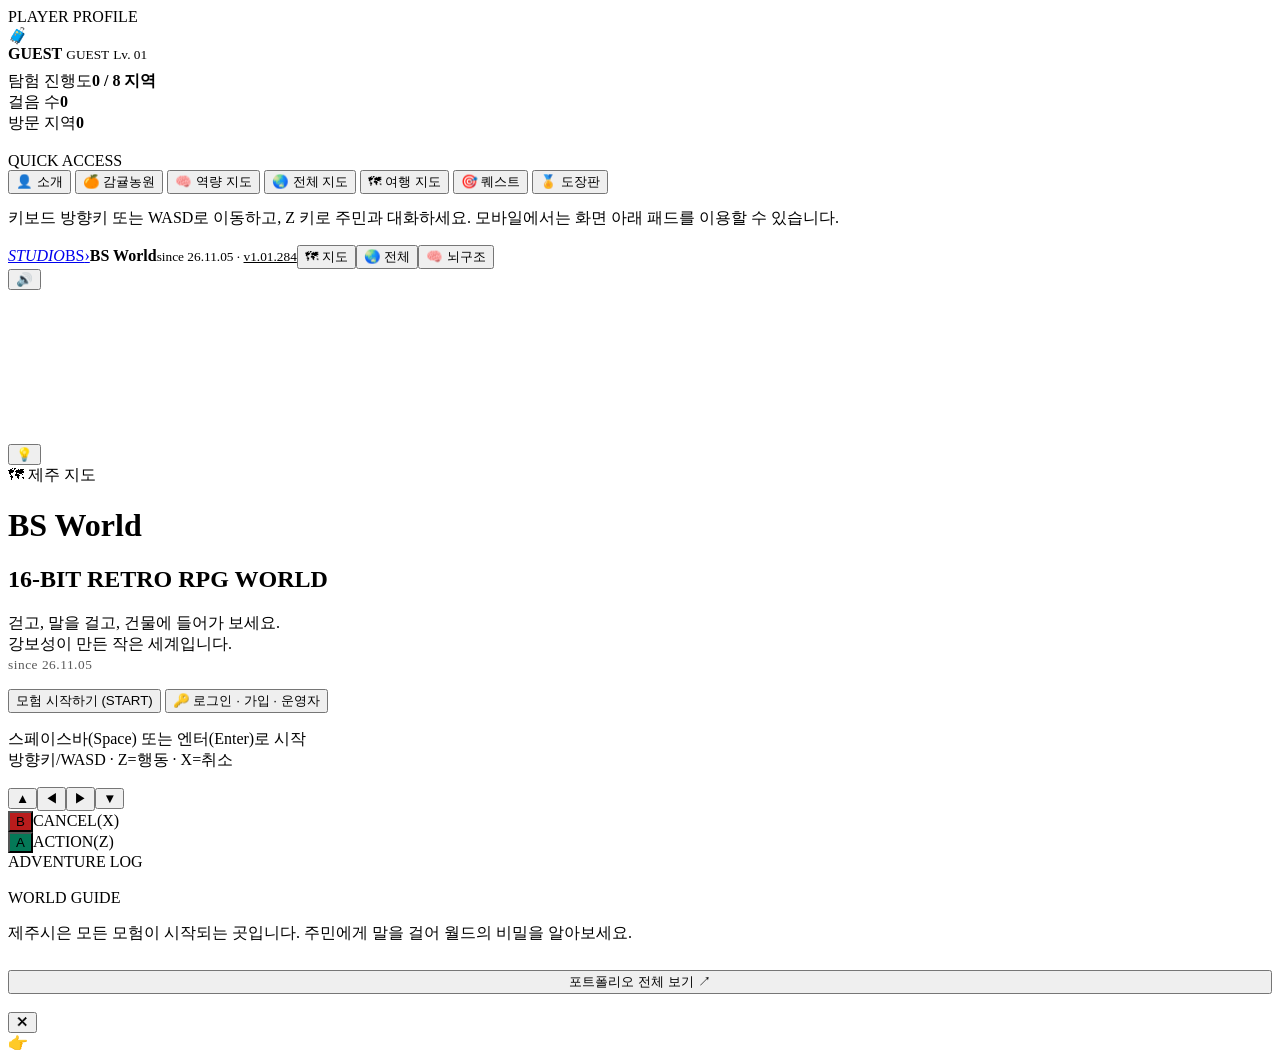
==== commit eaf40cf8: "Add files via upload" ====
--- a/src/page.html
+++ b/src/page.html
@@ -1,7 +1,7 @@
 <!DOCTYPE html>
 <html lang="ko">
 <head>
-<meta name="bs-notes" content="STUDIO BS 카드마다 실제 사이트로 연결", "사무실·공방 책상과 외가 창문 대사 바로잡기">
+<meta name="bs-notes" content="STUDIO BS Gmail 키오스크 연결", "사무실·공방 책상과 외가 창문 대사 바로잡기">
   <meta charset="utf-8">
   <meta name="viewport" content="width=device-width, initial-scale=1, viewport-fit=cover">
   <title>BS World</title>
@@ -45,7 +45,7 @@
   <p class="world-note" style="margin-top:14px">키보드 방향키 또는 WASD로 이동하고, Z 키로 주민과 대화하세요. 모바일에서는 화면 아래 패드를 이용할 수 있습니다.</p>
 </aside>
 
-<div id="bar"><a class="hubLink" href="https://studio-bs.pages.dev/" title="STUDIO BS 홈으로"><span class="sbsLg"><i>STUDIO</i><u>BS</u></span><span class="sbsAr">›</span></a><b>BS World</b><small class="since">since 26.11.05 · <span id="appVer" onclick="showPatchLog()" title="패치 내역 보기" style="cursor:pointer;text-decoration:underline">v1.01.283</span></small><button id="updBell" hidden onclick="showPatch()" title="새 패치" style="background:#dc2626;color:#fff;border:0;border-radius:6px;padding:2px 8px;font-weight:bold;cursor:pointer"></button><button id="rtBtn" onclick="showRt()" title="지금 접속 중" style="background:#0f766e;color:#fff;border:0;border-radius:6px;padding:2px 8px;font-weight:bold;cursor:pointer" hidden>👥 1</button><button id="chatBtn" onclick="chatOpen()" title="대화하기 (T)" style="background:#1e3a8a;color:#fff;border:0;border-radius:6px;padding:2px 8px;font-weight:bold;cursor:pointer;margin-left:4px" hidden>💬</button><button id="msBtn" hidden onclick="showMessenger()" title="메신저" style="background:#fef3c7;border:1px solid #f59e0b;border-radius:6px;padding:2px 8px;font-weight:bold;cursor:pointer;margin-left:4px">💌</button><button id="nBell" hidden onclick="noteAdmin()" title="새 쪽지와 약속"></button><button id="qBell" hidden onclick="showQA()" title="새 방명록"></button><div id="vc" hidden>TODAY <i id="vcT">-</i> · TOTAL <i id="vcA">-</i></div><span class="brk"></span><button onclick="toggleMap()">🗺 지도</button><button onclick="showWorld()" title="서울과 제주 전체 지도">🌏 전체</button><button onclick="showBrain()">🧠 뇌구조</button><div id="npm" title="지금 나오는 음악"><span id="npt"></span></div><button id="bg" onclick="togBgm()">🔊</button></div>
+<div id="bar"><a class="hubLink" href="https://studio-bs.pages.dev/" title="STUDIO BS 홈으로"><span class="sbsLg"><i>STUDIO</i><u>BS</u></span><span class="sbsAr">›</span></a><b>BS World</b><small class="since">since 26.11.05 · <span id="appVer" onclick="showPatchLog()" title="패치 내역 보기" style="cursor:pointer;text-decoration:underline">v1.01.284</span></small><button id="updBell" hidden onclick="showPatch()" title="새 패치" style="background:#dc2626;color:#fff;border:0;border-radius:6px;padding:2px 8px;font-weight:bold;cursor:pointer"></button><button id="rtBtn" onclick="showRt()" title="지금 접속 중" style="background:#0f766e;color:#fff;border:0;border-radius:6px;padding:2px 8px;font-weight:bold;cursor:pointer" hidden>👥 1</button><button id="chatBtn" onclick="chatOpen()" title="대화하기 (T)" style="background:#1e3a8a;color:#fff;border:0;border-radius:6px;padding:2px 8px;font-weight:bold;cursor:pointer;margin-left:4px" hidden>💬</button><button id="msBtn" hidden onclick="showMessenger()" title="메신저" style="background:#fef3c7;border:1px solid #f59e0b;border-radius:6px;padding:2px 8px;font-weight:bold;cursor:pointer;margin-left:4px">💌</button><button id="nBell" hidden onclick="noteAdmin()" title="새 쪽지와 약속"></button><button id="qBell" hidden onclick="showQA()" title="새 방명록"></button><div id="vc" hidden>TODAY <i id="vcT">-</i> · TOTAL <i id="vcA">-</i></div><span class="brk"></span><button onclick="toggleMap()">🗺 지도</button><button onclick="showWorld()" title="서울과 제주 전체 지도">🌏 전체</button><button onclick="showBrain()">🧠 뇌구조</button><div id="npm" title="지금 나오는 음악"><span id="npt"></span></div><button id="bg" onclick="togBgm()">🔊</button></div>
 
 <div id="scr">
   <canvas id="c"></canvas>
